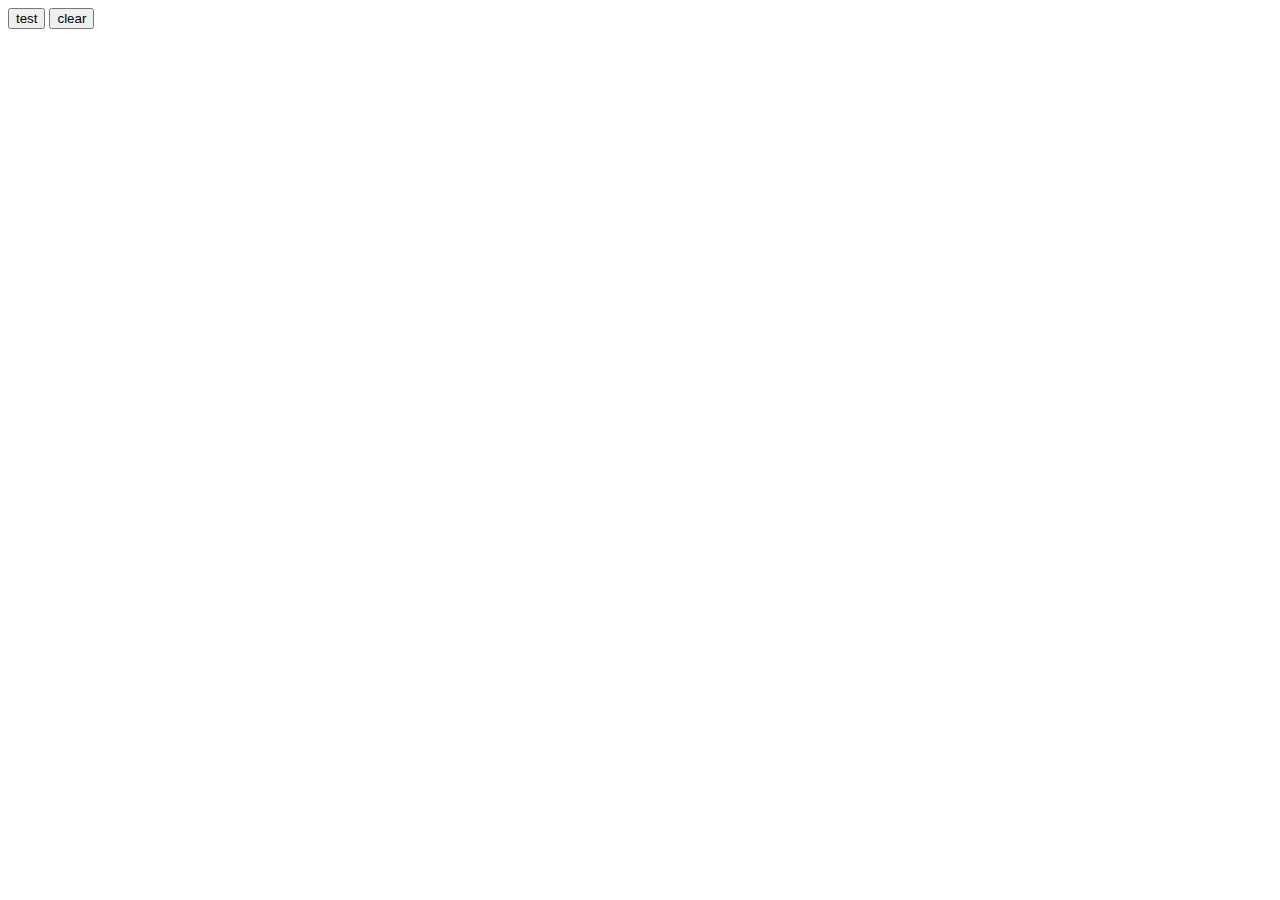
==== index.html @ 34b16615 "update" ====
<!DOCTYPE html>
<html>
<head>
<meta charset="utf-8">
<script>
var num = 0;
var watch_id;

function test() {
    watch_id = navigator.geolocation.watchPosition(test2, function(e) { alert(e.message); }, {"enableHighAccuracy": true, "timeout": 20000, "maximumAge": 2000});
}

function clear() {
    navigator.geolocation.clearWatch(watch_id);
}

function test2(position) {

    var geo_text = "緯度:" + position.coords.latitude + "\n";
    geo_text += "経度:" + position.coords.longitude + "\n";
    geo_text += "高度:" + position.coords.altitude + "\n";
    geo_text += "位置精度:" + position.coords.accuracy + "\n";
    geo_text += "高度精度:" + position.coords.altitudeAccuracy  + "\n";
    geo_text += "移動方向:" + position.coords.heading + "\n";
    geo_text += "速度:" + position.coords.speed + "\n";

    var date = new Date(position.timestamp);

    geo_text += "取得時刻:" + date.toLocaleString() + "\n";
    geo_text += "取得回数:" + (++num) + "\n";

    document.getElementById('position_view').innerHTML = geo_text;

}
</script>
</head>
<body>

<button onclick="test()">test</button>
<button onclick="clear()">clear</button>

<pre id="position_view"></pre>

</body>
</html>
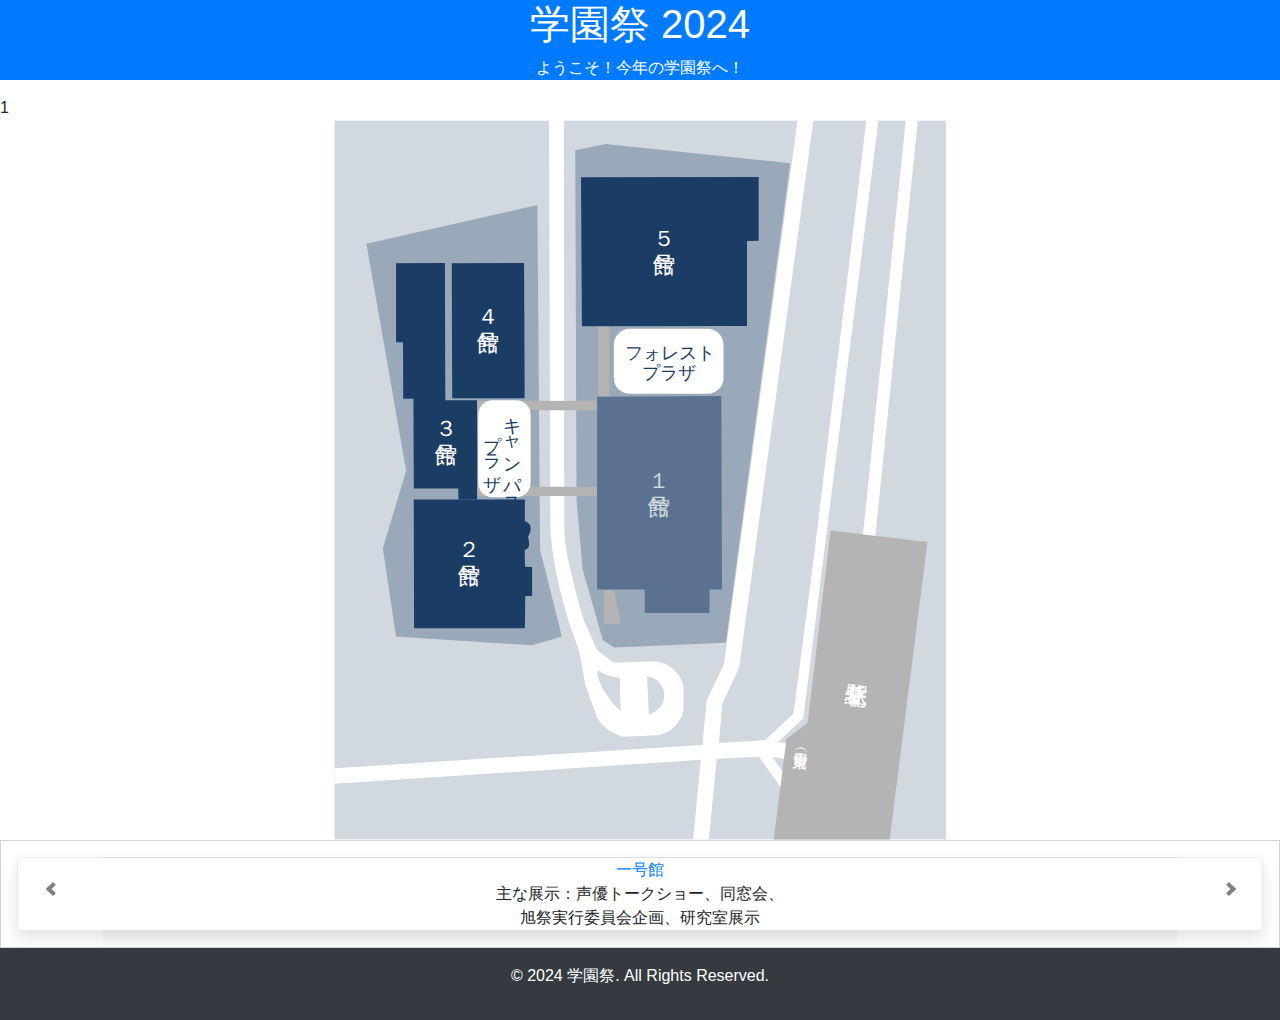
==== commit b8bdee3a: "update" ====
--- a/index.html
+++ b/index.html
@@ -1,45 +1,281 @@
 <!DOCTYPE html>
-<html>
+<html lang="ja">
+
 <head>
-<meta charset="utf-8">
-<script>
-var num = 0;
-var watch_id;
-
-function test() {
-    watch_id = navigator.geolocation.watchPosition(test2, function(e) { alert(e.message); }, {"enableHighAccuracy": true, "timeout": 20000, "maximumAge": 2000});
-}
-
-function clear() {
-    navigator.geolocation.clearWatch(watch_id);
-}
-
-function test2(position) {
-
-    var geo_text = "緯度:" + position.coords.latitude + "\n";
-    geo_text += "経度:" + position.coords.longitude + "\n";
-    geo_text += "高度:" + position.coords.altitude + "\n";
-    geo_text += "位置精度:" + position.coords.accuracy + "\n";
-    geo_text += "高度精度:" + position.coords.altitudeAccuracy  + "\n";
-    geo_text += "移動方向:" + position.coords.heading + "\n";
-    geo_text += "速度:" + position.coords.speed + "\n";
-
-    var date = new Date(position.timestamp);
-
-    geo_text += "取得時刻:" + date.toLocaleString() + "\n";
-    geo_text += "取得回数:" + (++num) + "\n";
-
-    document.getElementById('position_view').innerHTML = geo_text;
-
-}
-</script>
+    <meta charset="UTF-8">
+    <meta name="viewport" content="width=device-width, initial-scale=1.0">
+    <title>フロアマップアプリ</title>
+    <!-- Bootstrap CSSを読み込み -->
+    <link href="https://stackpath.bootstrapcdn.com/bootstrap/4.5.2/css/bootstrap.min.css" rel="stylesheet">
+    <link rel="stylesheet" href="13th_campusmap/css/style.css">
 </head>
-<body>
-
-<button onclick="test()">test</button>
-<button onclick="clear()">clear</button>
-
-<pre id="position_view"></pre>
-
+
+<body class="">
+    <!-- ヘッダー -->
+    <header class="bg-primary text-white text-center py-0 sticky-sm-top">
+        <h1>学園祭 2024</h1>
+        <p>ようこそ！今年の学園祭へ！</p>
+    </header>
+    <main>
+
+<!--マップエリア-->
+        <div class="viewarea"></div>
+        <article>
+            <?xml version="1.0" encoding="UTF-8"?>
+            <svg xmlns="http://www.w3.org/2000/svg" viewBox="0 0 417 490">
+                <defs>
+                    <style>
+                        .cls-1 {
+                            fill: rgba(27, 60, 101, .2);
+                        }
+
+                        .cls-1,
+                        .cls-2,
+                        .cls-3,
+                        .cls-4,
+                        .cls-5,
+                        .cls-6,
+                        .cls-7 {
+                            stroke-width: 0px;
+                        }
+
+                        .cls-2,
+                        .cls-3,
+                        .cls-8,
+                        .cls-7,
+                        .cls-9 {
+                            fill: #1b3c65;
+                        }
+
+                        .cls-2,
+                        .cls-4 {
+                            opacity: .2;
+                        }
+
+                        .cls-3 {
+                            opacity: .3;
+                        }
+
+                        .cls-10 {
+                            font-size: 10px;
+                        }
+
+                        .cls-10,
+                        .cls-8,
+                        .cls-11 {
+                            glyph-orientation-vertical: 0deg;
+                            text-orientation: upright;
+                            writing-mode: tb;
+                        }
+
+                        .cls-10,
+                        .cls-8,
+                        .cls-11,
+                        .cls-9 {
+                            font-family: KozGoPr6N-Regular-90ms-RKSJ-H, 'Kozuka Gothic Pr6N';
+                        }
+
+                        .cls-10,
+                        .cls-5,
+                        .cls-11 {
+                            fill: #fff;
+                        }
+
+                        .cls-4 {
+                            fill: none;
+                        }
+
+                        .cls-8,
+                        .cls-9 {
+                            font-size: 12px;
+                        }
+
+                        .cls-6 {
+                            fill: #b4b4b5;
+                        }
+
+                        .cls-12 {
+                            letter-spacing: -.5em;
+                        }
+
+                        .cls-11 {
+                            font-size: 15px;
+                        }
+                    </style>
+                </defs>
+                <g id="_レイヤー_1" data-name="レイヤー 1">
+                    <rect class="cls-1" x=".35" y=".48" width="416.97" height="489.11" />
+                    <polygon class="cls-3"
+                        points="310.53 29.41 266.73 355.76 190.56 358.94 182.91 353.88 169.22 305.73 165.05 258.3 164.19 20.58 185.04 16.27 310.53 29.41" />
+                    <polygon class="cls-3"
+                        points="22.07 84.27 49.1 238.71 33.22 291.47 42.23 351.53 134.83 357.54 155.06 351.53 140.25 292.46 138.4 57.93 22.07 84.27" />
+                    <polygon class="cls-4"
+                        points="138.63 -19 140.25 292.46 155.06 352.32 158.37 360.13 161.13 388.47 170.42 414.06 171.43 429.75 250.7 425.36 253.62 395 265.32 370.5 266.73 355.76 190.56 358.94 182.91 353.88 169.22 305.73 165.05 258.3 164.19 -20.32 138.63 -19" />
+                    <polyline class="cls-6"
+                        points="378.15 489.59 403.88 287.17 337.93 279.38 322.35 410.16 307.88 421.29 299.26 489.59" />
+                    <path class="cls-5"
+                        d="m156.38-19.74l.32,290.35c-.12,5.99.15,13.03,1.28,20.84.96,6.64,2.35,12.55,3.85,17.63.78,3.66,1.63,7.41,2.56,11.22,1.65,6.72,3.43,13.13,5.29,19.24,3.13,7.06,6.25,14.11,9.38,21.17l11.27,8.62,27.45-1.05c1.98.15,7.39.81,12.51,4.94,5.26,4.24,7.04,9.57,7.57,11.46v17.04c-.38,1.85-1.89,7.96-7.59,12.51-4,3.2-8.15,4.11-10.18,4.42-7.75.35-15.49.7-23.24,1.05-2.28-.52-5.74-1.6-9.38-4.03-4.51-3.01-7.11-6.65-8.41-8.8-2.62-7.26-5.25-14.51-7.87-21.77l-4.31-23.56-7.15-20.3-3.03-10.53c-2.32-7.92-4.51-16.82-6.25-26.61-1.63-9.15-2.63-17.7-3.21-25.49-.32-99.65-.64-198.38-.96-298.03l10.1-.34Z" />
+                    <path class="cls-2"
+                        d="m195.06,402.15c-2.99-2.61-7.26-6.9-10.94-13.15-3.37-5.74-6.17-13.02-4.63-14.09.97-.67,2.86,1.63,7.78,3.37,2.92,1.03,5.48,1.36,7.15,1.47l.63,22.4Z" />
+                    <path class="cls-2"
+                        d="m214.31,404.36c6.5-1.41,10.95-7.43,10.41-13.88-.51-6.12-5.41-11.16-11.67-11.88l1.26,25.77Z" />
+                    <polygon class="cls-6"
+                        points="179.8 140.38 179.93 188.23 187.49 188.23 187.38 140.38 179.8 140.38" />
+                    <polygon class="cls-6"
+                        points="179.06 191.01 97.62 191.29 97.62 197.55 179.06 197.55 179.06 191.01" />
+                    <polygon class="cls-6"
+                        points="97.27 249.42 179.06 249.75 179.06 255.93 97.27 255.87 97.27 249.42" />
+                    <polyline class="cls-6" points="183.75 320 183.75 342.87 195.07 342.87 190.63 320" />
+                    <polyline class="cls-5" points="399.16 -17.35 368.42 282.99 360.03 281.99 390.91 -17.35" />
+                    <polyline class="cls-5"
+                        points="244.43 489.59 249.63 435.45 .42 451.81 .42 441.11 250.7 425.36 253.62 395 265.32 370.5 318.85 -24.74 330 -27.53 275.8 372.4 264.16 397.62 261.98 423.96 293.28 422.15 312.73 404 327.22 292.32 364.38 -17.35 372.75 -17.35 319.38 407.17 302.05 423.24 307.52 424.15 306.16 434.92 298.12 433.38 305.12 443.2 303.78 453.84 289.29 433.38 260.46 434.69 255.11 489.59" />
+                    <text class="cls-11" transform="translate(358.02 372.87) rotate(6.56)">
+                        <tspan x="0" y="0">北千住駅</tspan>
+                    </text>
+                    <text class="cls-10" transform="translate(318.43 423.98) rotate(6.56)">
+                        <tspan x="0" y="0">東口（電大口</tspan>
+                        <tspan class="cls-12" x="0" y="60">）</tspan>
+                    </text>
+                </g>
+                <a href="5.html" id="7">
+                <g id="fo">
+                    <rect class="cls-5" x="190.41" y="142.07" width="74.67" height="44.28" rx="10.95" ry="10.95" />
+                    <text class="cls-9" transform="translate(197.74 162.46)">
+                        <tspan x="0" y="0">フォレスト</tspan>
+                        <tspan x="12" y="14">プラザ</tspan>
+                    </text>
+                </g>
+                </a>
+                <a href="5.html" id="6">
+                <g id="kya">
+                    <rect class="cls-5" x="82.96" y="205.89" width="66.08" height="35.65" rx="9.85" ry="9.85"
+                        transform="translate(-107.72 339.72) rotate(-90)" />
+                    <text class="cls-8" transform="translate(121.31 193.72)">
+                        <tspan x="0" y="0">キャンパス</tspan>
+                        <tspan x="-14" y="12">プラザ</tspan>
+                    </text>
+                </g>
+                </a>
+                <a href="5.html" id="5">
+                <g id="_5" data-name="5">
+                    <polygon class="cls-7"
+                        points="168.09 39.03 168.72 140.38 281.07 140.18 281.07 82.39 289.01 82.19 289.01 38.75 168.09 39.03" />
+                    <text class="cls-11" transform="translate(224.76 64.84)">
+                        <tspan x="0" y="0">５号館</tspan>
+                    </text>
+                </g>
+                </a>
+                <a href="4.html" id="4">
+                <g id="_4" data-name="4">
+                    <polygon class="cls-7" points="80.12 97.41 129.36 97.35 129.75 189.3 80.45 189.3 80.12 97.41" />
+                    <text class="cls-11" transform="translate(104.93 117.75)">
+                        <tspan x="0" y="0">４号館</tspan>
+                    </text>
+                </g>
+                </a>
+                <a href="3.html" id="3">
+                <g id="_3" data-name="3">
+                    <polygon class="cls-7"
+                        points="42.23 97.52 75.47 97.35 75.75 190.65 97.32 190.65 97.43 258.3 84.69 258.3 84.58 250.85 54.29 250.85 54.07 189.76 47.09 189.76 46.98 151.34 42.23 151.28 42.23 97.52" />
+                    <text class="cls-11" transform="translate(76.63 194.28)">
+                        <tspan x="0" y="0">３号館</tspan>
+                    </text>
+                </g>
+                </a>
+                <a href="2.html" id="2">
+                <g id="_2" data-name="2">
+                    <path class="cls-7"
+                        d="m129.88,345.97H54.49l-.24-87.67h75.63v14.81c.45.09,1.2.31,1.95.85,1.15.84,1.62,1.94,1.78,2.4.13.66.23,1.5.16,2.48-.17,2.22-1.15,3.84-1.72,4.63.17.79.33,1.65.46,2.56.13.97.22,1.88.27,2.73.01.22.09,1.77-1.1,2.87-.73.67-1.56.82-1.91.87.08,3.86.17,7.72.25,11.58l4.82.1v19.71l-4.68.03-.27,22.04Z" />
+                    <text class="cls-11" transform="translate(91.94 276.6)">
+                        <tspan x="0" y="0">２号館</tspan>
+                    </text>
+                </g>
+                </a>
+                <a href="1.html" id="1">
+                <g id="_1" data-name="1">
+                    <polygon class="cls-7"
+                        points="179.06 188.27 179.06 319.48 211.51 319.48 211.51 335.5 255.56 335.5 255.56 319.6 264.08 319.47 263.58 187.87 179.06 188.27" />
+                    <text class="cls-11" transform="translate(221.57 229.18)">
+                        <tspan x="0" y="0">１号館</tspan>
+                    </text>
+                </g>
+                </a>
+            </svg>
+        </article>
+        
+
+<!--スクロールメニュー-->
+
+        <aside>
+            <div class="hscroll">
+                <ul>
+                    <li class="text-center">
+                        <div class="border border-5 rounded shadow m-3">
+                            <a href="13th_campusmap/htmls/1.html">一号館</a>
+                            <br>主な展示：声優トークショー、同窓会、
+                            <br>旭祭実行委員会企画、研究室展示
+                        </div>
+                    </li>
+                    <li class="text-center">
+                        <div class="border border-5 rounded shadow m-3">
+                            <a href="13th_campusmap/htmls/2.html">二号館</a>
+                            <br>主な展示：サークル展示、旭祭実行委員会本部
+                            <br>保健室、学生厚生
+                        </div>
+                    </li>
+                    <li class="text-center">
+                        <div class="border border-5 rounded shadow m-3">
+                            <a href="13th_campusmap/htmls/3.html">三号館</a>
+                            <br>主な展示：特別ステージ(ライブ)、学生食堂
+                            <br>　
+                        </div>
+                    </li>
+                    <li class="text-center">
+                        <div class="border border-5 rounded shadow m-3">
+                            <a href="13th_campusmap/htmls/4.html">四号館</a>
+                            <br>主な展示：研究室展示、科学体験教室
+                            <br>　
+                        </div>
+                    </li>
+                    <li class="text-center">
+                        <div class="border border-5 rounded shadow m-3">
+                            <a href="13th_campusmap/htmls/5.html">五号館</a>
+                            <br>主な展示：サークル展示、アサバト企画
+                            <br>　
+                        </div>
+                    </li>
+                    <li class="text-center">
+                        <div class="border border-5 rounded shadow m-3">
+                            <a href="13th_campusmap/htmls/6.html">キャンパスプラザ</a>
+                            <br>主な展示：特別ステージ(芸人ライブ等)、屋台
+                            <br>　
+                        </div>
+                    </li>
+                    <li class="text-center">
+                        <div class="border border-5 rounded shadow m-3">
+                            <a href="13th_campusmap/htmls/7.html">フォレストプラザ</a>
+                            <br>主な展示：特別企画
+                            <br>　
+                        </div>
+                    </li>
+                </ul>
+                <span class="arrow left"></span>
+                <span class="arrow right"></span>
+            </div>
+        </aside>
+
+    </main>
+
+    <!-- フッター -->
+    <footer class="bg-dark text-white text-center py-3">
+        <p>&copy; 2024 学園祭. All Rights Reserved.</p>
+    </footer>
+
+    <!-- Bootstrap JavaScriptと依存するライブラリの読み込み -->
+    <script src="https://code.jquery.com/jquery-3.5.1.slim.min.js"></script>
+    <script src="https://cdn.jsdelivr.net/npm/@popperjs/core@2.5.3/dist/umd/popper.min.js"></script>
+    <script src="https://stackpath.bootstrapcdn.com/bootstrap/4.5.2/js/bootstrap.min.js"></script>
+    <script src="13th_campusmap/javascript/script.js"></script>
 </body>
+
 </html>--- a/13th_campusmap/css/style.css
+++ b/13th_campusmap/css/style.css
@@ -0,0 +1,91 @@
+article {
+    height: 80vh;
+    display: flex;
+    justify-content: center;
+    align-items: center;
+}
+
+article svg {
+    max-width: 100%;
+    max-height: 100%;
+    width: auto;
+    height: auto;
+    margin: 0 auto;
+}
+
+
+/*スクロールメニュー部分のcss*/
+.hscroll {
+    width: 100%; /* 画面幅に合わせる */
+    height: auto;
+    position: relative;
+    border: 1px solid lightgray;
+    box-sizing: border-box; /* パディングやボーダーを幅に含める */
+    overflow: hidden; /* 横スクロールバーを非表示にする */
+}
+
+.hscroll ul {
+    padding: 0;
+    margin: 0;
+    width: 100%; /* 幅を画面に合わせる */
+    height: 100%;
+    white-space: nowrap;
+    scroll-snap-type: x mandatory;
+    scroll-behavior: smooth;
+    overflow-x: auto; /* 必要な場合にのみスクロールを許可する */
+    box-sizing: border-box; /* パディングやボーダーを幅に含める */
+}
+
+.hscroll li {
+    list-style: none;
+    display: inline-block;
+    scroll-snap-align: center;
+    width: 100%; /* リスト項目の幅を画面幅に合わせる */
+    height: 100%;
+    box-sizing: border-box; /* パディングやボーダーを幅に含める */
+}
+
+/* スクロール矢印部分の調整 */
+.arrow {
+    top: 0;
+    position: absolute;
+    width: 8%; 
+    height: 100%;
+    background: rgba(255, 255, 255, 0.3);
+    cursor: pointer;
+    box-sizing: border-box; /* パディングやボーダーを幅に含める */
+}
+
+.arrow:before {
+	content:'';
+	position:absolute;
+	width:10px;
+	height:10px;
+	border-left:4px solid gray;
+	border-bottom:4px solid gray;
+}
+.left {
+	left:0px;
+}
+.left:before {
+	top:calc(50% - 10px);
+	left:calc(50% - 4px);
+	transform:rotate(45deg);
+}
+.right {
+	right:0;
+}
+.right:before {
+	top:calc(50% - 10px);
+	right:calc(50% - 6px);
+	transform:rotate(-135deg);
+}
+@media screen and (max-width:480px) {
+	.hscroll ul {
+		overflow-x:auto;
+	}
+}
+
+.select{
+    opacity: 0.5;
+}
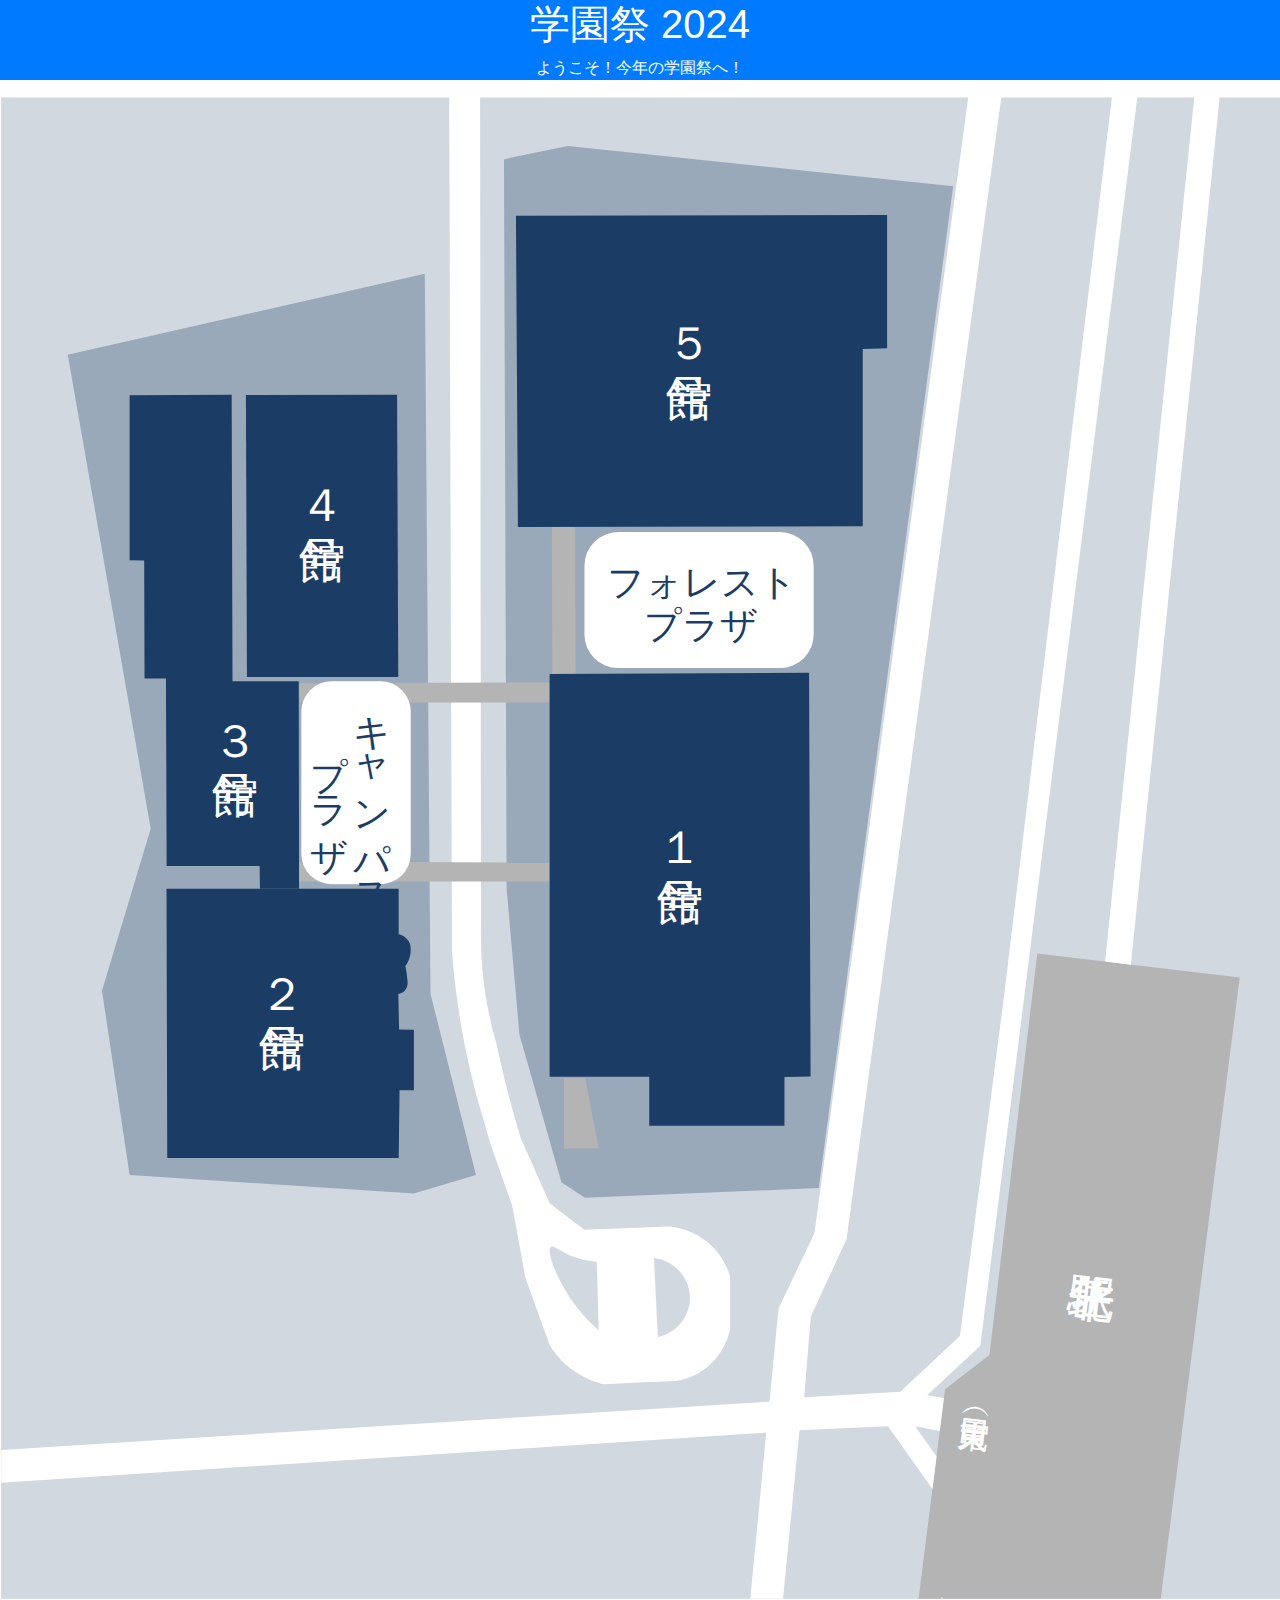
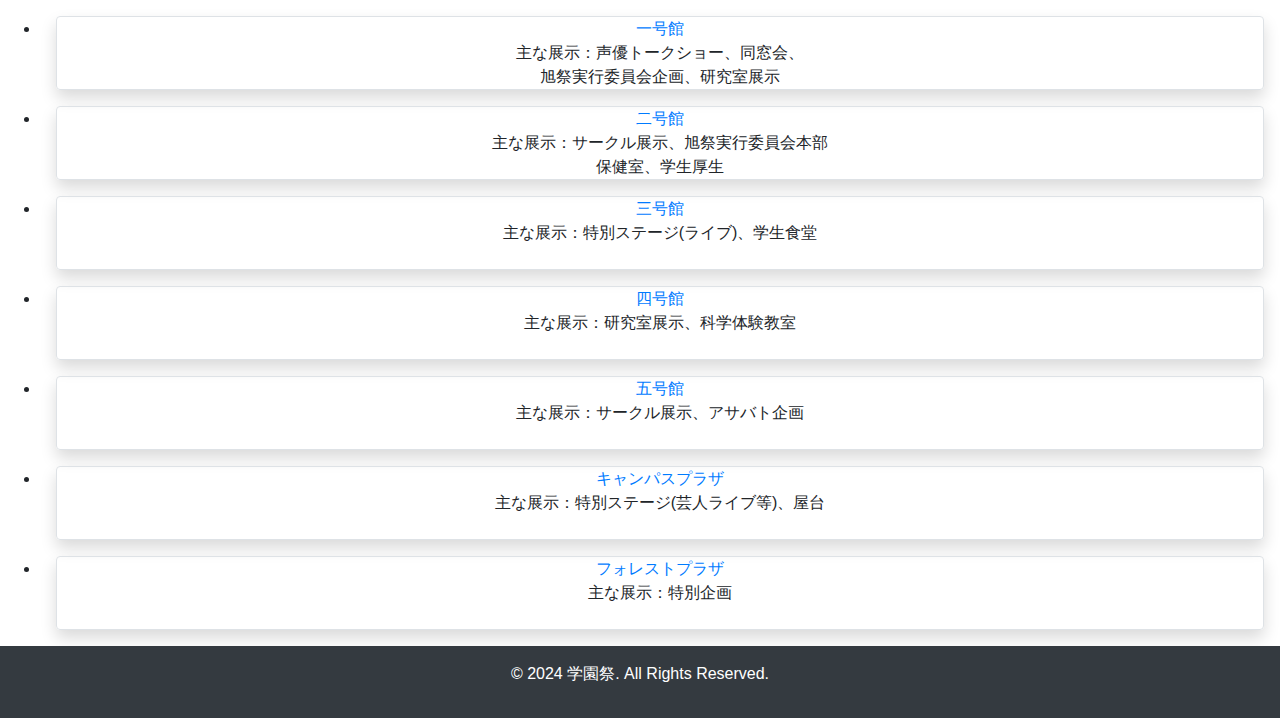
==== commit 0675d542: "update" ====
--- a/index.html
+++ b/index.html
@@ -7,7 +7,7 @@
     <title>フロアマップアプリ</title>
     <!-- Bootstrap CSSを読み込み -->
     <link href="https://stackpath.bootstrapcdn.com/bootstrap/4.5.2/css/bootstrap.min.css" rel="stylesheet">
-    <link rel="stylesheet" href="13th_campusmap/css/style.css">
+    <link rel="stylesheet" href="css/style.css">
 </head>
 
 <body class="">
@@ -191,7 +191,7 @@
                     </text>
                 </g>
                 </a>
-                <a href="1.html" id="1">
+                <a href="htmls/1.html" id="1">
                 <g id="_1" data-name="1">
                     <polygon class="cls-7"
                         points="179.06 188.27 179.06 319.48 211.51 319.48 211.51 335.5 255.56 335.5 255.56 319.6 264.08 319.47 263.58 187.87 179.06 188.27" />
@@ -211,49 +211,49 @@
                 <ul>
                     <li class="text-center">
                         <div class="border border-5 rounded shadow m-3">
-                            <a href="13th_campusmap/htmls/1.html">一号館</a>
+                            <a href="htmls/1.html">一号館</a>
                             <br>主な展示：声優トークショー、同窓会、
                             <br>旭祭実行委員会企画、研究室展示
                         </div>
                     </li>
                     <li class="text-center">
                         <div class="border border-5 rounded shadow m-3">
-                            <a href="13th_campusmap/htmls/2.html">二号館</a>
+                            <a href="2.html">二号館</a>
                             <br>主な展示：サークル展示、旭祭実行委員会本部
                             <br>保健室、学生厚生
                         </div>
                     </li>
                     <li class="text-center">
                         <div class="border border-5 rounded shadow m-3">
-                            <a href="13th_campusmap/htmls/3.html">三号館</a>
+                            <a href="3.html">三号館</a>
                             <br>主な展示：特別ステージ(ライブ)、学生食堂
                             <br>　
                         </div>
                     </li>
                     <li class="text-center">
                         <div class="border border-5 rounded shadow m-3">
-                            <a href="13th_campusmap/htmls/4.html">四号館</a>
+                            <a href="4.html">四号館</a>
                             <br>主な展示：研究室展示、科学体験教室
                             <br>　
                         </div>
                     </li>
                     <li class="text-center">
                         <div class="border border-5 rounded shadow m-3">
-                            <a href="13th_campusmap/htmls/5.html">五号館</a>
+                            <a href="5.html">五号館</a>
                             <br>主な展示：サークル展示、アサバト企画
                             <br>　
                         </div>
                     </li>
                     <li class="text-center">
                         <div class="border border-5 rounded shadow m-3">
-                            <a href="13th_campusmap/htmls/6.html">キャンパスプラザ</a>
+                            <a href="6.html">キャンパスプラザ</a>
                             <br>主な展示：特別ステージ(芸人ライブ等)、屋台
                             <br>　
                         </div>
                     </li>
                     <li class="text-center">
                         <div class="border border-5 rounded shadow m-3">
-                            <a href="13th_campusmap/htmls/7.html">フォレストプラザ</a>
+                            <a href="7.html">フォレストプラザ</a>
                             <br>主な展示：特別企画
                             <br>　
                         </div>
@@ -275,7 +275,7 @@
     <script src="https://code.jquery.com/jquery-3.5.1.slim.min.js"></script>
     <script src="https://cdn.jsdelivr.net/npm/@popperjs/core@2.5.3/dist/umd/popper.min.js"></script>
     <script src="https://stackpath.bootstrapcdn.com/bootstrap/4.5.2/js/bootstrap.min.js"></script>
-    <script src="13th_campusmap/javascript/script.js"></script>
+    <script src="javascript/script.js"></script>
 </body>
 
 </html>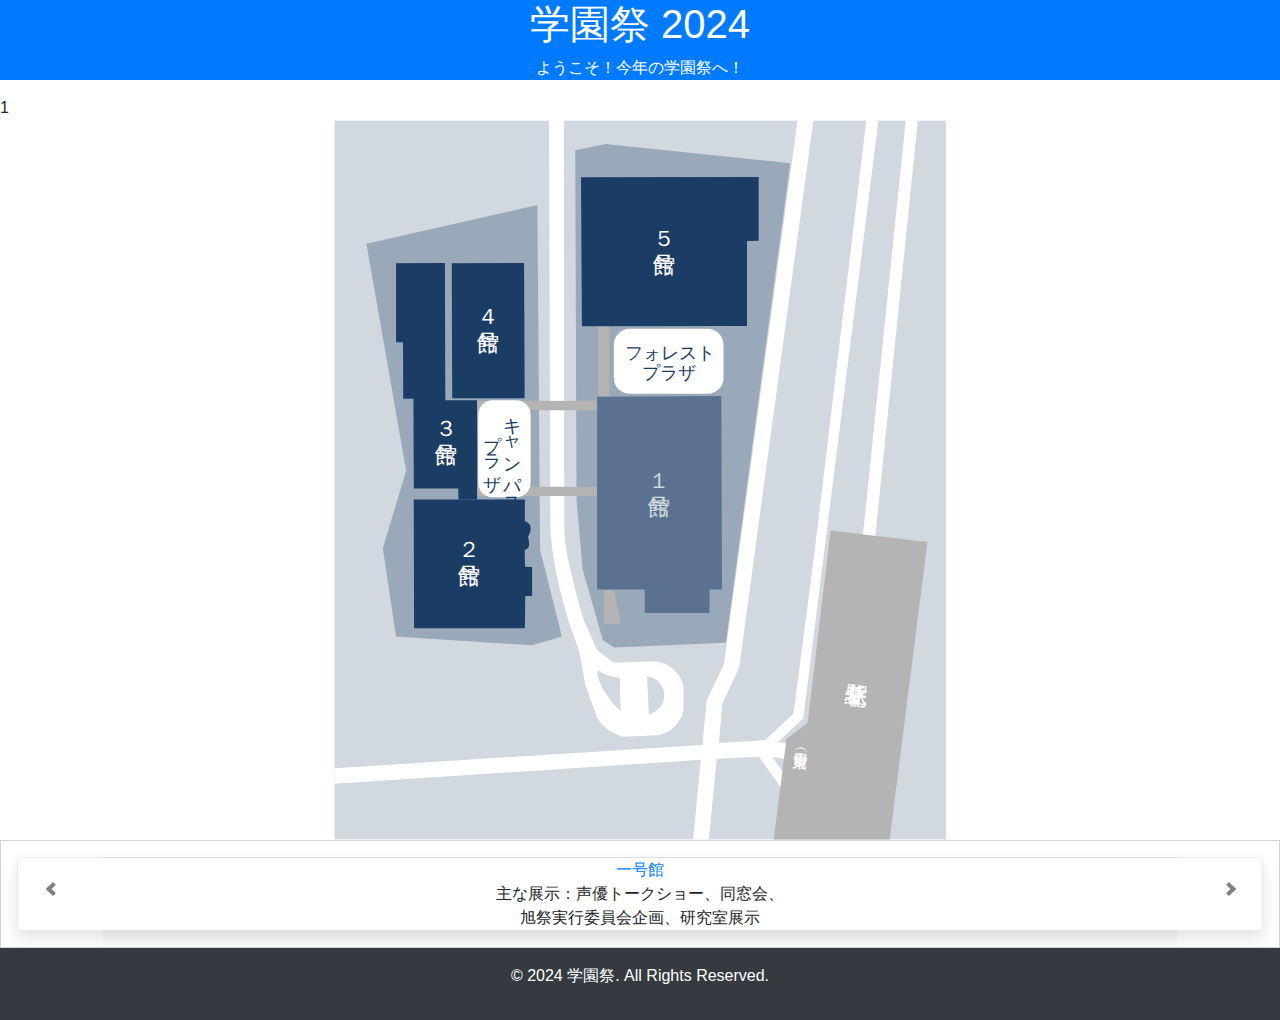
==== commit 17ef254c: "update" ====
--- a/index.html
+++ b/index.html
@@ -7,7 +7,7 @@
     <title>フロアマップアプリ</title>
     <!-- Bootstrap CSSを読み込み -->
     <link href="https://stackpath.bootstrapcdn.com/bootstrap/4.5.2/css/bootstrap.min.css" rel="stylesheet">
-    <link rel="stylesheet" href="css/style.css">
+    <link rel="stylesheet" href="13th_campusmap/css/style.css">
 </head>
 
 <body class="">
@@ -191,7 +191,7 @@
                     </text>
                 </g>
                 </a>
-                <a href="htmls/1.html" id="1">
+                <a href="13th_campusmap/htmls/1.html" id="1">
                 <g id="_1" data-name="1">
                     <polygon class="cls-7"
                         points="179.06 188.27 179.06 319.48 211.51 319.48 211.51 335.5 255.56 335.5 255.56 319.6 264.08 319.47 263.58 187.87 179.06 188.27" />
@@ -211,7 +211,7 @@
                 <ul>
                     <li class="text-center">
                         <div class="border border-5 rounded shadow m-3">
-                            <a href="htmls/1.html">一号館</a>
+                            <a href="13th_campusmap/htmls/1.html">一号館</a>
                             <br>主な展示：声優トークショー、同窓会、
                             <br>旭祭実行委員会企画、研究室展示
                         </div>
@@ -275,7 +275,7 @@
     <script src="https://code.jquery.com/jquery-3.5.1.slim.min.js"></script>
     <script src="https://cdn.jsdelivr.net/npm/@popperjs/core@2.5.3/dist/umd/popper.min.js"></script>
     <script src="https://stackpath.bootstrapcdn.com/bootstrap/4.5.2/js/bootstrap.min.js"></script>
-    <script src="javascript/script.js"></script>
+    <script src="13th_campusmap/javascript/script.js"></script>
 </body>
 
 </html>--- a/13th_campusmap/css/style.css
+++ b/13th_campusmap/css/style.css
@@ -0,0 +1,192 @@
+article {
+    height: 80vh;
+    display: flex;
+    justify-content: center;
+    align-items: center;
+}
+
+article svg {
+    max-width: 100%;
+    max-height: 100%;
+    width: auto;
+    height: auto;
+    margin: 0 auto;
+}
+
+
+/*スクロールメニュー部分のcss*/
+.hscroll {
+    width: 100%; /* 画面幅に合わせる */
+    height: auto;
+    position: relative;
+    border: 1px solid lightgray;
+    box-sizing: border-box; /* パディングやボーダーを幅に含める */
+    overflow: hidden; /* 横スクロールバーを非表示にする */
+}
+
+.hscroll ul {
+    padding: 0;
+    margin: 0;
+    width: 100%; /* 幅を画面に合わせる */
+    height: 100%;
+    white-space: nowrap;
+    scroll-snap-type: x mandatory;
+    scroll-behavior: smooth;
+    overflow-x: auto; /* 必要な場合にのみスクロールを許可する */
+    box-sizing: border-box; /* パディングやボーダーを幅に含める */
+}
+
+.hscroll li {
+    list-style: none;
+    display: inline-block;
+    scroll-snap-align: center;
+    width: 100%; /* リスト項目の幅を画面幅に合わせる */
+    height: 100%;
+    box-sizing: border-box; /* パディングやボーダーを幅に含める */
+}
+
+/* スクロール矢印部分の調整 */
+.arrow {
+    top: 0;
+    position: absolute;
+    width: 8%; 
+    height: 100%;
+    background: rgba(255, 255, 255, 0.3);
+    cursor: pointer;
+    box-sizing: border-box; /* パディングやボーダーを幅に含める */
+}
+
+.arrow:before {
+	content:'';
+	position:absolute;
+	width:10px;
+	height:10px;
+	border-left:4px solid gray;
+	border-bottom:4px solid gray;
+}
+.left {
+	left:0px;
+}
+.left:before {
+	top:calc(50% - 10px);
+	left:calc(50% - 4px);
+	transform:rotate(45deg);
+}
+.right {
+	right:0;
+}
+.right:before {
+	top:calc(50% - 10px);
+	right:calc(50% - 6px);
+	transform:rotate(-135deg);
+}
+@media screen and (max-width:480px) {
+	.hscroll ul {
+		overflow-x:auto;
+	}
+}
+
+.select{
+    opacity: 0.5;
+}
+
+
+/*マップ部分SVG*/
+.floor-title{text-align: center;
+    background-color: #9e9a6f;
+}
+
+.maparea{display: flex;}
+
+.button{background-color: #1b3c65;
+    color: #f8e890;
+    margin: 0 auto 4px auto ;
+    border: none;
+    border-radius: 10px;
+    box-shadow: 0 2px 2px 0 black;
+    padding: 10px;
+    width: 70%; 
+    display: block;
+    cursor: pointer;
+    cursor: #ffffff;
+}
+
+.button:hover{
+background-color: azure;
+color: #1b3c65;
+} 
+
+/*表示されている階を色変え*/
+.click {
+background-color: azure;
+}
+
+
+.mogi{width: 100%;}
+
+img{width: 80%;
+    height: auto;}
+
+
+/*メニューボタンのｃｓｓ*/
+.menu{background-color: #dbdbdb;
+      text-align: center;
+      padding: 2vw;
+      box-shadow: 0 2px 2px 0 black;
+      border-radius: 3px;
+      padding-bottom: 30vh;
+      
+}
+
+.menu a{border: 0px solid #31436e;
+        border-radius: 10px;
+        padding: 4px;
+        padding-left: 6px;
+        padding-right: 6px;
+        background-color: #1b3c65;
+        text-decoration: none;
+        color: #f8e890;
+        display: inline-block;
+        margin-top: 1vw;
+}
+
+.menu a:hover{
+  background-color: azure;
+  color: #1b3c65;
+}
+
+a:hover{
+  opacity: 0.5;
+}
+
+/*一覧表のｃｓｓ*/
+.tablearea{background-color: #dbdbdb;
+       text-align: center;
+       /*padding-left: 10%;*/
+}
+
+.itiran-btn{border: none;
+            background-color: #019ac6;
+            padding: 5px;
+            text-decoration: none;
+            color: inherit;
+            display: inline-block;
+            margin-top: 1vw;
+            border-radius: 3px;}
+
+.itiran-btn:hover{background-color: aquamarine;}
+
+.itiran-title{background-color: #019ac6;
+            text-align: center;
+            margin-top: 5vw;
+            width: 50%;}
+
+/*団体一覧へ戻るボタン*/
+html{scroll-behavior: smooth;}
+
+
+
+/*フロアごとマップを隠すｃｓｓ*/
+.hidden {
+    display: none;
+  }